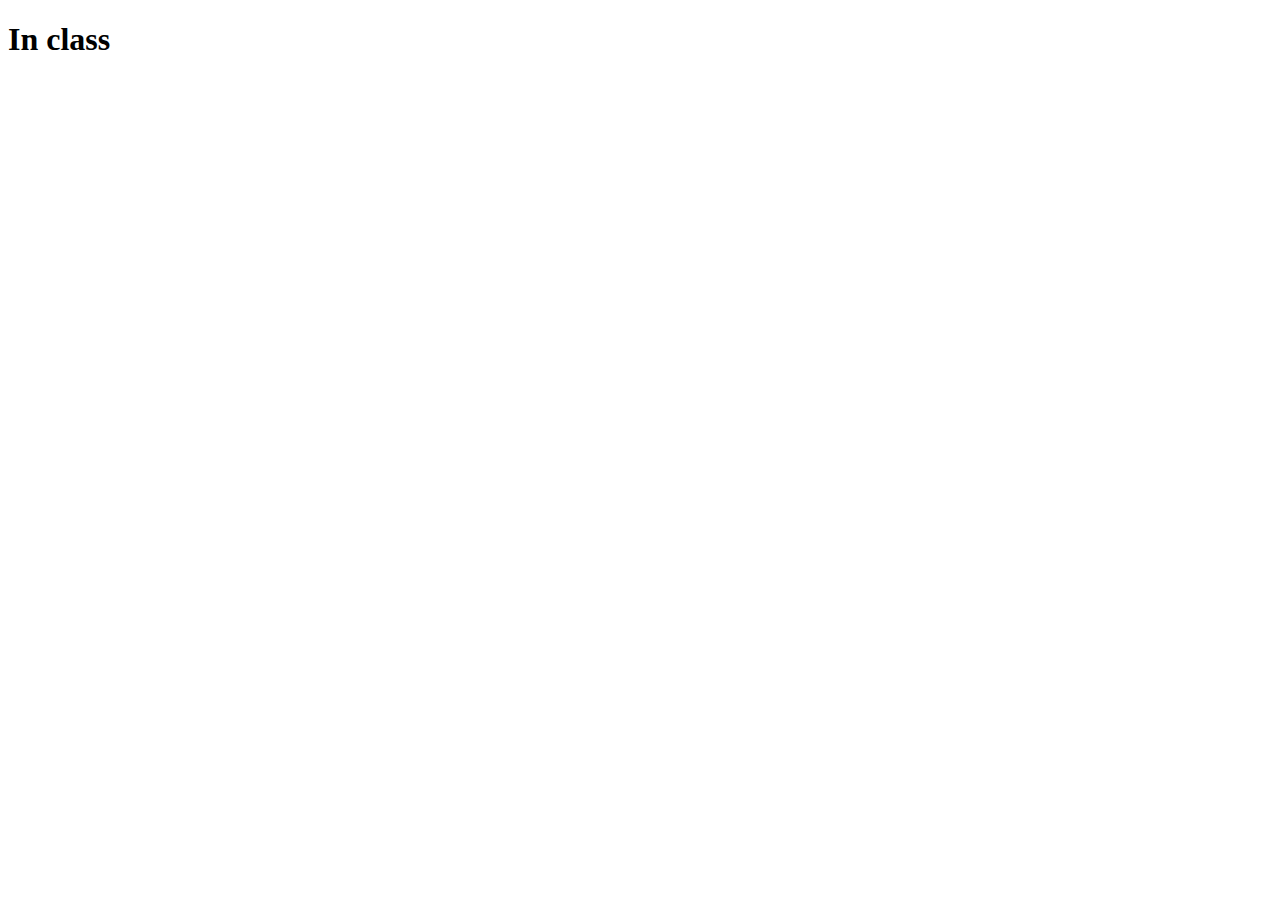
==== week-10-in-class/index.html @ 37b1a1e7 "before prototype" ====
<!doctype html>
<html class="no-js" lang="">

<head>
  <meta charset="utf-8">
  <meta http-equiv="X-UA-Compatible" content="IE=edge,chrome=1">
  <title>Week 8</title>
  <meta name="description" content="">
  <meta name="viewport" content="width=device-width, initial-scale=1">
  <link rel="apple-touch-icon" href="./img/apple-touch-icon.png">
  <link href='https://fonts.googleapis.com/css?family=Source+Sans+Pro:400,700' rel='stylesheet' type='text/css'>
  <link href='https://fonts.googleapis.com/css?family=Raleway:400' rel='stylesheet' type='text/css'>
  <link rel="stylesheet" type:"text/css" href="style.css">
      
</head>

<body>
    <header>
    <h1>In class</h1>
    </header>
    
  </div>
    <p></p>
    <!--load p5 library-->
    <script language="javascript" type="text/javascript" src="./libraries/p5.js"></script>
    <script language="javascript" type= "text/javascript" src="./libraries/p5.dom.js"></script>
    <script language="javascript" type= "text/javascript" src="./libraries/p5.sound.js"></script>
    <script language="javascript" type= "text/javascript" src="sketch.js"></script>
  
</body>

</html>
---- week-10-in-class/style.css ----
#canvas{
    margin: auto;
    display: block;
}

/*minor modification from http://usabilitypost.com/2012/01/10/pressed-button-state-with-css3/   */
.button {
    padding: 10px 15px;
    background: #909090;
    color: #FFFFFF;
    border-radius: 4px;
    border: solid 1px #505050;
    text-shadow: 0 -1px 0 rgba(0, 0, 0, 0.4);
    box-shadow: inset 0 1px 0 rgba(255, 255, 255, 0.4), 0 1px 1px rgba(0, 0, 0, 0.2);
    transition-duration: 0.2s;
    user-select:none;
}

.button:hover {
    background: #707070;
    border: solid 1px #505050;
    text-decoration: none;
}

.button:active {
    background: #505050;
    border: solid 1px #505050;
    text-decoration: none;
}
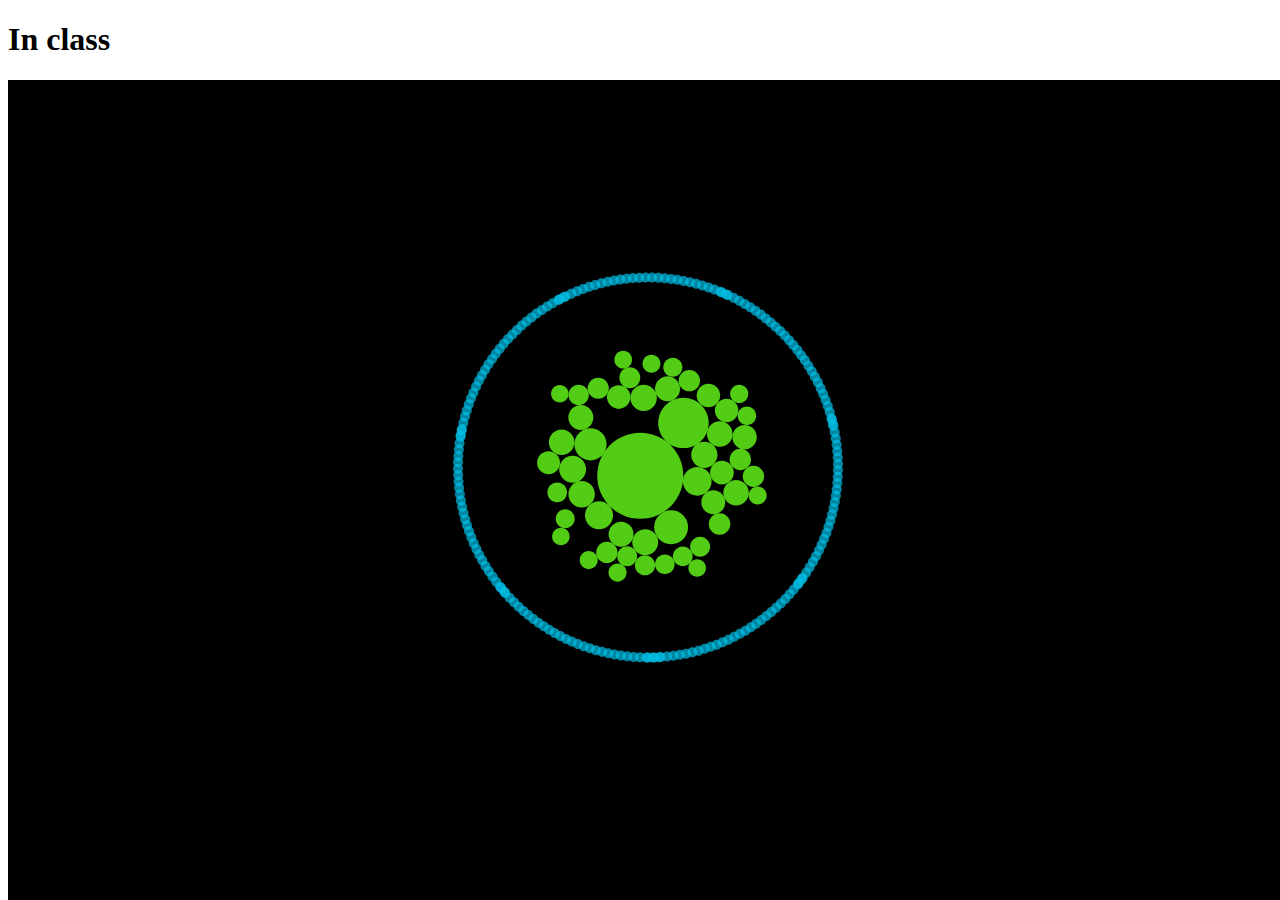
==== commit aa2a0245: "code refactored to prototype model" ====
--- a/week-10-in-class/index.html
+++ b/week-10-in-class/index.html
@@ -25,7 +25,7 @@
     <script language="javascript" type="text/javascript" src="./libraries/p5.js"></script>
     <script language="javascript" type= "text/javascript" src="./libraries/p5.dom.js"></script>
     <script language="javascript" type= "text/javascript" src="./libraries/p5.sound.js"></script>
-    <script language="javascript" type= "text/javascript" src="sketch.js"></script>
+    <script language="javascript" type= "text/javascript" src="sketchRefactor.js"></script>
   
 </body>
 
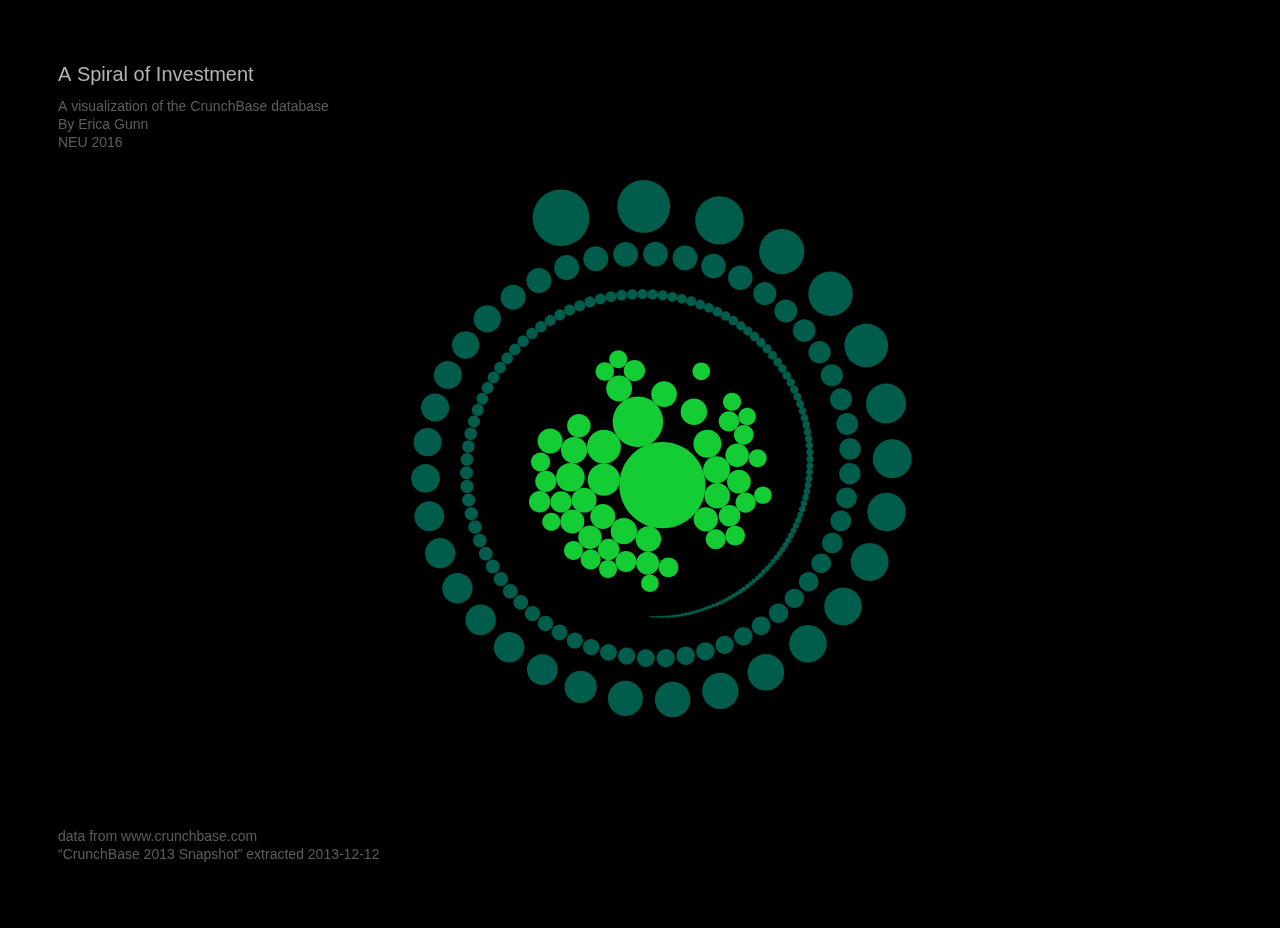
==== commit a6286636: "after class 0405, before splitting mouse function" ====
--- a/week-10-in-class/index.html
+++ b/week-10-in-class/index.html
@@ -16,7 +16,6 @@
 
 <body>
     <header>
-    <h1>In class</h1>
     </header>
     
   </div>
--- a/week-10-in-class/style.css
+++ b/week-10-in-class/style.css
@@ -1,3 +1,7 @@
+body{
+    background-color:black;
+}
+
 #canvas{
     margin: auto;
     display: block;
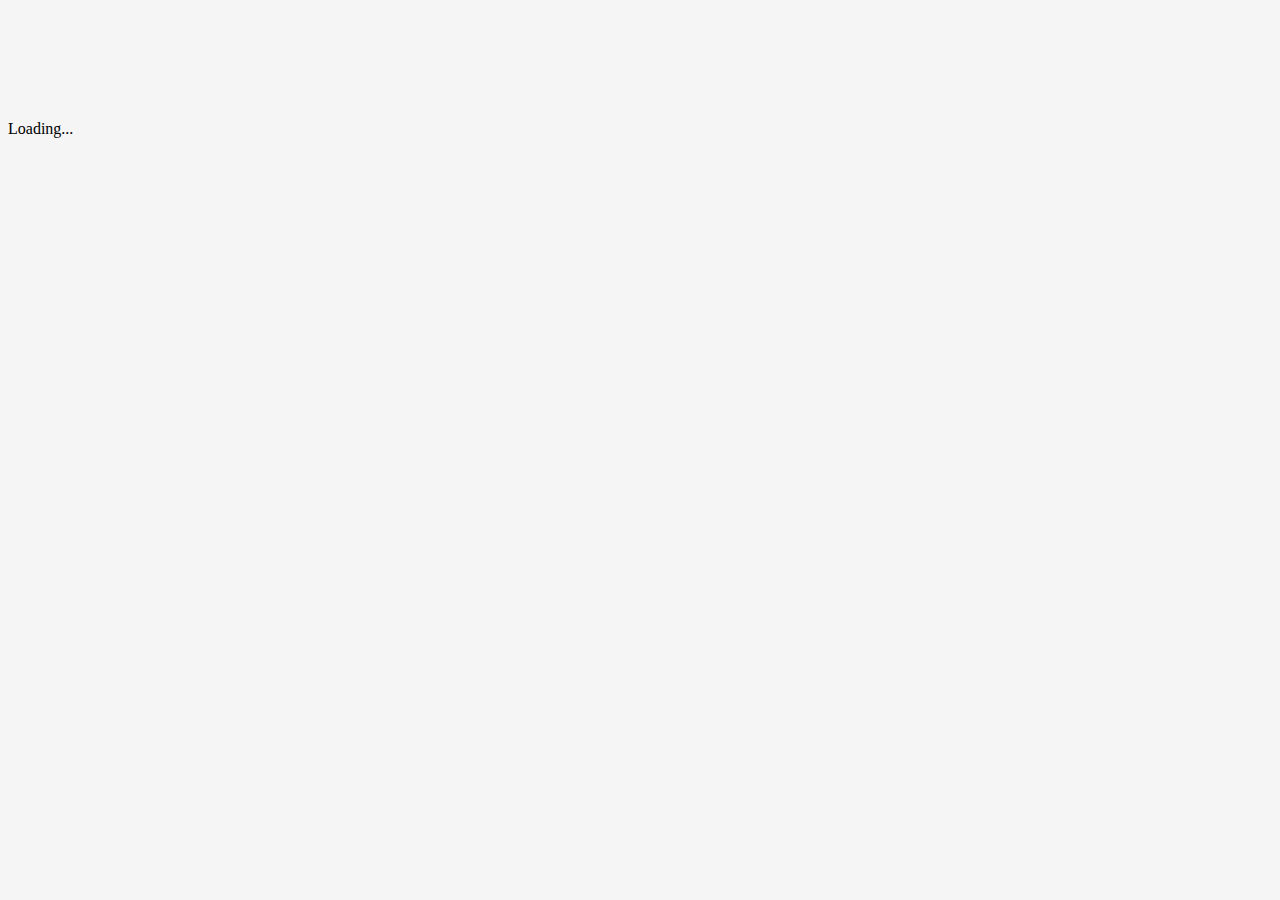
==== commit aa358188: "commented out second page, saved new version" ====
--- a/week-10-in-class/index.html
+++ b/week-10-in-class/index.html
@@ -24,7 +24,7 @@
     <script language="javascript" type="text/javascript" src="./libraries/p5.js"></script>
     <script language="javascript" type= "text/javascript" src="./libraries/p5.dom.js"></script>
     <script language="javascript" type= "text/javascript" src="./libraries/p5.sound.js"></script>
-    <script language="javascript" type= "text/javascript" src="sketchRefactor.js"></script>
+    <script language="javascript" type= "text/javascript" src="sketch_onePage".js></script>
   
 </body>
 
--- a/week-10-in-class/style.css
+++ b/week-10-in-class/style.css
@@ -1,5 +1,5 @@
 body{
-    background-color:black;
+    background-color:rgba(245,245,245);
 }
 
 #canvas{
